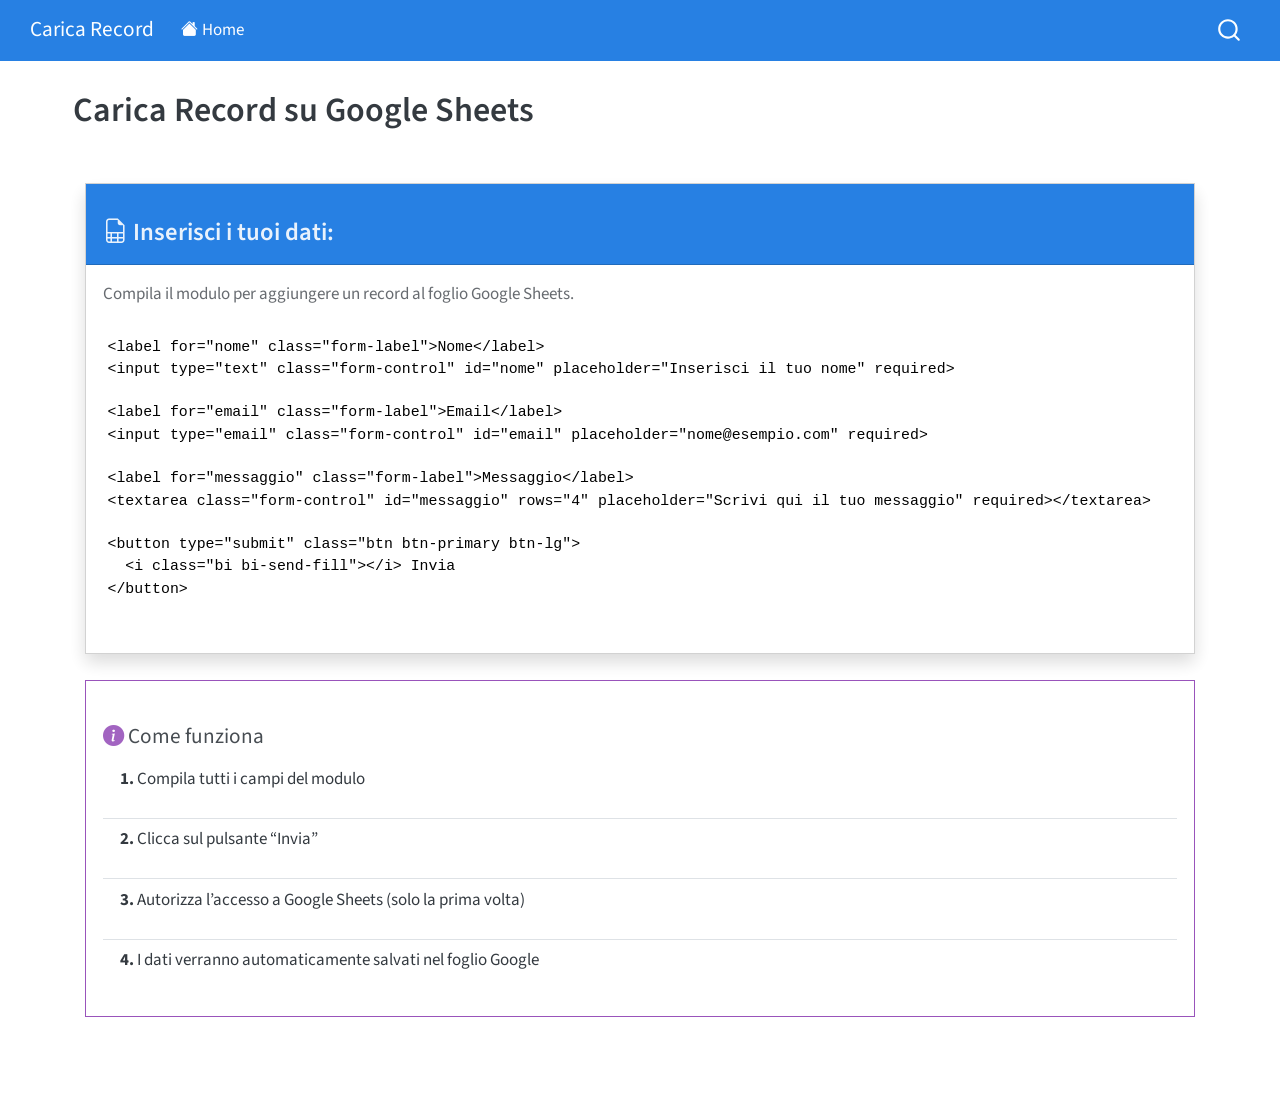
==== docs/index.html @ 18c0ef58 "Switch to Google Apps Script backend" ====
<!DOCTYPE html>
<html xmlns="http://www.w3.org/1999/xhtml" lang="en" xml:lang="en"><head>

<meta charset="utf-8">
<meta name="generator" content="quarto-1.6.36">

<meta name="viewport" content="width=device-width, initial-scale=1.0, user-scalable=yes">


<title>Carica Record su Google Sheets – Carica Record</title>
<style>
code{white-space: pre-wrap;}
span.smallcaps{font-variant: small-caps;}
div.columns{display: flex; gap: min(4vw, 1.5em);}
div.column{flex: auto; overflow-x: auto;}
div.hanging-indent{margin-left: 1.5em; text-indent: -1.5em;}
ul.task-list{list-style: none;}
ul.task-list li input[type="checkbox"] {
  width: 0.8em;
  margin: 0 0.8em 0.2em -1em; /* quarto-specific, see https://github.com/quarto-dev/quarto-cli/issues/4556 */ 
  vertical-align: middle;
}
</style>


<script src="site_libs/quarto-nav/quarto-nav.js"></script>
<script src="site_libs/quarto-nav/headroom.min.js"></script>
<script src="site_libs/clipboard/clipboard.min.js"></script>
<script src="site_libs/quarto-search/autocomplete.umd.js"></script>
<script src="site_libs/quarto-search/fuse.min.js"></script>
<script src="site_libs/quarto-search/quarto-search.js"></script>
<meta name="quarto:offset" content="./">
<script src="site_libs/quarto-html/quarto.js"></script>
<script src="site_libs/quarto-html/popper.min.js"></script>
<script src="site_libs/quarto-html/tippy.umd.min.js"></script>
<script src="site_libs/quarto-html/anchor.min.js"></script>
<link href="site_libs/quarto-html/tippy.css" rel="stylesheet">
<link href="site_libs/quarto-html/quarto-syntax-highlighting-01c78b5cd655e4cd89133cf59d535862.css" rel="stylesheet" id="quarto-text-highlighting-styles">
<script src="site_libs/bootstrap/bootstrap.min.js"></script>
<link href="site_libs/bootstrap/bootstrap-icons.css" rel="stylesheet">
<link href="site_libs/bootstrap/bootstrap-1581ade94d0fa6476b1e3bc1e29c5161.min.css" rel="stylesheet" append-hash="true" id="quarto-bootstrap" data-mode="light">
<script id="quarto-search-options" type="application/json">{
  "location": "navbar",
  "copy-button": false,
  "collapse-after": 3,
  "panel-placement": "end",
  "type": "overlay",
  "limit": 50,
  "keyboard-shortcut": [
    "f",
    "/",
    "s"
  ],
  "show-item-context": false,
  "language": {
    "search-no-results-text": "No results",
    "search-matching-documents-text": "matching documents",
    "search-copy-link-title": "Copy link to search",
    "search-hide-matches-text": "Hide additional matches",
    "search-more-match-text": "more match in this document",
    "search-more-matches-text": "more matches in this document",
    "search-clear-button-title": "Clear",
    "search-text-placeholder": "",
    "search-detached-cancel-button-title": "Cancel",
    "search-submit-button-title": "Submit",
    "search-label": "Search"
  }
}</script>
<script src="https://apis.google.com/js/api.js"></script>
<script src="https://accounts.google.com/gsi/client"></script>


</head>

<body class="nav-fixed">

<div id="quarto-search-results"></div>
  <header id="quarto-header" class="headroom fixed-top">
    <nav class="navbar navbar-expand-lg " data-bs-theme="dark">
      <div class="navbar-container container-fluid">
      <div class="navbar-brand-container mx-auto">
    <a class="navbar-brand" href="./index.html">
    <span class="navbar-title">Carica Record</span>
    </a>
  </div>
            <div id="quarto-search" class="" title="Search"></div>
          <button class="navbar-toggler" type="button" data-bs-toggle="collapse" data-bs-target="#navbarCollapse" aria-controls="navbarCollapse" role="menu" aria-expanded="false" aria-label="Toggle navigation" onclick="if (window.quartoToggleHeadroom) { window.quartoToggleHeadroom(); }">
  <span class="navbar-toggler-icon"></span>
</button>
          <div class="collapse navbar-collapse" id="navbarCollapse">
            <ul class="navbar-nav navbar-nav-scroll me-auto">
  <li class="nav-item">
    <a class="nav-link active" href="./index.html" aria-current="page"> <i class="bi bi-house-fill" role="img">
</i> 
<span class="menu-text">Home</span></a>
  </li>  
</ul>
          </div> <!-- /navcollapse -->
            <div class="quarto-navbar-tools">
</div>
      </div> <!-- /container-fluid -->
    </nav>
</header>
<!-- content -->
<div id="quarto-content" class="quarto-container page-columns page-rows-contents page-layout-full page-navbar">
<!-- sidebar -->
<!-- margin-sidebar -->
    
<!-- main -->
<main class="content column-page" id="quarto-document-content">

<header id="title-block-header" class="quarto-title-block default">
<div class="quarto-title">
<h1 class="title">Carica Record su Google Sheets</h1>
</div>



<div class="quarto-title-meta column-page">

    
  
    
  </div>
  


</header>


<div class="container">
<div class="row justify-content-center mt-5">
<div class="col-lg-8">
<div class="card shadow">
<div class="card-header bg-primary text-white">
<h3 class="anchored">
<i class="bi bi-file-earmark-spreadsheet"></i> Inserisci i tuoi dati:
</h3>
</div>
<div class="card-body">
<p class="card-text text-muted mb-4">
Compila il modulo per aggiungere un record al foglio Google Sheets.
</p>
<form id="recordForm">
<div class="mb-3">
<pre><code>&lt;label for="nome" class="form-label"&gt;Nome&lt;/label&gt;
&lt;input type="text" class="form-control" id="nome" placeholder="Inserisci il tuo nome" required&gt;</code></pre>
</div>
<div class="mb-3">
<pre><code>&lt;label for="email" class="form-label"&gt;Email&lt;/label&gt;
&lt;input type="email" class="form-control" id="email" placeholder="nome@esempio.com" required&gt;</code></pre>
</div>
<div class="mb-3">
<pre><code>&lt;label for="messaggio" class="form-label"&gt;Messaggio&lt;/label&gt;
&lt;textarea class="form-control" id="messaggio" rows="4" placeholder="Scrivi qui il tuo messaggio" required&gt;&lt;/textarea&gt;</code></pre>
</div>
<div class="d-grid">
<pre><code>&lt;button type="submit" class="btn btn-primary btn-lg"&gt;
  &lt;i class="bi bi-send-fill"&gt;&lt;/i&gt; Invia
&lt;/button&gt;</code></pre>
</div>
</form>
<div id="message" class="mt-3">

</div>
</div>
</div>
</div>
</div>
<div class="row justify-content-center mt-4">
<div class="col-lg-8">
<div class="card border-info">
<div class="card-body">
<h4 class="anchored">
<i class="bi bi-info-circle-fill text-info"></i> Come funziona
</h4>
<div class="list-group list-group-flush">
<div class="list-group-item">
<p><strong>1.</strong> Compila tutti i campi del modulo</p>
</div>
<div class="list-group-item">
<p><strong>2.</strong> Clicca sul pulsante “Invia”</p>
</div>
<div class="list-group-item">
<p><strong>3.</strong> Autorizza l’accesso a Google Sheets (solo la prima volta)</p>
</div>
<div class="list-group-item">
<p><strong>4.</strong> I dati verranno automaticamente salvati nel foglio Google</p>
</div>
</div>
</div>
</div>
</div>
</div>
</div>



</main> <!-- /main -->
<script id="quarto-html-after-body" type="application/javascript">
window.document.addEventListener("DOMContentLoaded", function (event) {
  const toggleBodyColorMode = (bsSheetEl) => {
    const mode = bsSheetEl.getAttribute("data-mode");
    const bodyEl = window.document.querySelector("body");
    if (mode === "dark") {
      bodyEl.classList.add("quarto-dark");
      bodyEl.classList.remove("quarto-light");
    } else {
      bodyEl.classList.add("quarto-light");
      bodyEl.classList.remove("quarto-dark");
    }
  }
  const toggleBodyColorPrimary = () => {
    const bsSheetEl = window.document.querySelector("link#quarto-bootstrap");
    if (bsSheetEl) {
      toggleBodyColorMode(bsSheetEl);
    }
  }
  toggleBodyColorPrimary();  
  const icon = "";
  const anchorJS = new window.AnchorJS();
  anchorJS.options = {
    placement: 'right',
    icon: icon
  };
  anchorJS.add('.anchored');
  const isCodeAnnotation = (el) => {
    for (const clz of el.classList) {
      if (clz.startsWith('code-annotation-')) {                     
        return true;
      }
    }
    return false;
  }
  const onCopySuccess = function(e) {
    // button target
    const button = e.trigger;
    // don't keep focus
    button.blur();
    // flash "checked"
    button.classList.add('code-copy-button-checked');
    var currentTitle = button.getAttribute("title");
    button.setAttribute("title", "Copied!");
    let tooltip;
    if (window.bootstrap) {
      button.setAttribute("data-bs-toggle", "tooltip");
      button.setAttribute("data-bs-placement", "left");
      button.setAttribute("data-bs-title", "Copied!");
      tooltip = new bootstrap.Tooltip(button, 
        { trigger: "manual", 
          customClass: "code-copy-button-tooltip",
          offset: [0, -8]});
      tooltip.show();    
    }
    setTimeout(function() {
      if (tooltip) {
        tooltip.hide();
        button.removeAttribute("data-bs-title");
        button.removeAttribute("data-bs-toggle");
        button.removeAttribute("data-bs-placement");
      }
      button.setAttribute("title", currentTitle);
      button.classList.remove('code-copy-button-checked');
    }, 1000);
    // clear code selection
    e.clearSelection();
  }
  const getTextToCopy = function(trigger) {
      const codeEl = trigger.previousElementSibling.cloneNode(true);
      for (const childEl of codeEl.children) {
        if (isCodeAnnotation(childEl)) {
          childEl.remove();
        }
      }
      return codeEl.innerText;
  }
  const clipboard = new window.ClipboardJS('.code-copy-button:not([data-in-quarto-modal])', {
    text: getTextToCopy
  });
  clipboard.on('success', onCopySuccess);
  if (window.document.getElementById('quarto-embedded-source-code-modal')) {
    const clipboardModal = new window.ClipboardJS('.code-copy-button[data-in-quarto-modal]', {
      text: getTextToCopy,
      container: window.document.getElementById('quarto-embedded-source-code-modal')
    });
    clipboardModal.on('success', onCopySuccess);
  }
    var localhostRegex = new RegExp(/^(?:http|https):\/\/localhost\:?[0-9]*\//);
    var mailtoRegex = new RegExp(/^mailto:/);
      var filterRegex = new RegExp('/' + window.location.host + '/');
    var isInternal = (href) => {
        return filterRegex.test(href) || localhostRegex.test(href) || mailtoRegex.test(href);
    }
    // Inspect non-navigation links and adorn them if external
 	var links = window.document.querySelectorAll('a[href]:not(.nav-link):not(.navbar-brand):not(.toc-action):not(.sidebar-link):not(.sidebar-item-toggle):not(.pagination-link):not(.no-external):not([aria-hidden]):not(.dropdown-item):not(.quarto-navigation-tool):not(.about-link)');
    for (var i=0; i<links.length; i++) {
      const link = links[i];
      if (!isInternal(link.href)) {
        // undo the damage that might have been done by quarto-nav.js in the case of
        // links that we want to consider external
        if (link.dataset.originalHref !== undefined) {
          link.href = link.dataset.originalHref;
        }
      }
    }
  function tippyHover(el, contentFn, onTriggerFn, onUntriggerFn) {
    const config = {
      allowHTML: true,
      maxWidth: 500,
      delay: 100,
      arrow: false,
      appendTo: function(el) {
          return el.parentElement;
      },
      interactive: true,
      interactiveBorder: 10,
      theme: 'quarto',
      placement: 'bottom-start',
    };
    if (contentFn) {
      config.content = contentFn;
    }
    if (onTriggerFn) {
      config.onTrigger = onTriggerFn;
    }
    if (onUntriggerFn) {
      config.onUntrigger = onUntriggerFn;
    }
    window.tippy(el, config); 
  }
  const noterefs = window.document.querySelectorAll('a[role="doc-noteref"]');
  for (var i=0; i<noterefs.length; i++) {
    const ref = noterefs[i];
    tippyHover(ref, function() {
      // use id or data attribute instead here
      let href = ref.getAttribute('data-footnote-href') || ref.getAttribute('href');
      try { href = new URL(href).hash; } catch {}
      const id = href.replace(/^#\/?/, "");
      const note = window.document.getElementById(id);
      if (note) {
        return note.innerHTML;
      } else {
        return "";
      }
    });
  }
  const xrefs = window.document.querySelectorAll('a.quarto-xref');
  const processXRef = (id, note) => {
    // Strip column container classes
    const stripColumnClz = (el) => {
      el.classList.remove("page-full", "page-columns");
      if (el.children) {
        for (const child of el.children) {
          stripColumnClz(child);
        }
      }
    }
    stripColumnClz(note)
    if (id === null || id.startsWith('sec-')) {
      // Special case sections, only their first couple elements
      const container = document.createElement("div");
      if (note.children && note.children.length > 2) {
        container.appendChild(note.children[0].cloneNode(true));
        for (let i = 1; i < note.children.length; i++) {
          const child = note.children[i];
          if (child.tagName === "P" && child.innerText === "") {
            continue;
          } else {
            container.appendChild(child.cloneNode(true));
            break;
          }
        }
        if (window.Quarto?.typesetMath) {
          window.Quarto.typesetMath(container);
        }
        return container.innerHTML
      } else {
        if (window.Quarto?.typesetMath) {
          window.Quarto.typesetMath(note);
        }
        return note.innerHTML;
      }
    } else {
      // Remove any anchor links if they are present
      const anchorLink = note.querySelector('a.anchorjs-link');
      if (anchorLink) {
        anchorLink.remove();
      }
      if (window.Quarto?.typesetMath) {
        window.Quarto.typesetMath(note);
      }
      if (note.classList.contains("callout")) {
        return note.outerHTML;
      } else {
        return note.innerHTML;
      }
    }
  }
  for (var i=0; i<xrefs.length; i++) {
    const xref = xrefs[i];
    tippyHover(xref, undefined, function(instance) {
      instance.disable();
      let url = xref.getAttribute('href');
      let hash = undefined; 
      if (url.startsWith('#')) {
        hash = url;
      } else {
        try { hash = new URL(url).hash; } catch {}
      }
      if (hash) {
        const id = hash.replace(/^#\/?/, "");
        const note = window.document.getElementById(id);
        if (note !== null) {
          try {
            const html = processXRef(id, note.cloneNode(true));
            instance.setContent(html);
          } finally {
            instance.enable();
            instance.show();
          }
        } else {
          // See if we can fetch this
          fetch(url.split('#')[0])
          .then(res => res.text())
          .then(html => {
            const parser = new DOMParser();
            const htmlDoc = parser.parseFromString(html, "text/html");
            const note = htmlDoc.getElementById(id);
            if (note !== null) {
              const html = processXRef(id, note);
              instance.setContent(html);
            } 
          }).finally(() => {
            instance.enable();
            instance.show();
          });
        }
      } else {
        // See if we can fetch a full url (with no hash to target)
        // This is a special case and we should probably do some content thinning / targeting
        fetch(url)
        .then(res => res.text())
        .then(html => {
          const parser = new DOMParser();
          const htmlDoc = parser.parseFromString(html, "text/html");
          const note = htmlDoc.querySelector('main.content');
          if (note !== null) {
            // This should only happen for chapter cross references
            // (since there is no id in the URL)
            // remove the first header
            if (note.children.length > 0 && note.children[0].tagName === "HEADER") {
              note.children[0].remove();
            }
            const html = processXRef(null, note);
            instance.setContent(html);
          } 
        }).finally(() => {
          instance.enable();
          instance.show();
        });
      }
    }, function(instance) {
    });
  }
      let selectedAnnoteEl;
      const selectorForAnnotation = ( cell, annotation) => {
        let cellAttr = 'data-code-cell="' + cell + '"';
        let lineAttr = 'data-code-annotation="' +  annotation + '"';
        const selector = 'span[' + cellAttr + '][' + lineAttr + ']';
        return selector;
      }
      const selectCodeLines = (annoteEl) => {
        const doc = window.document;
        const targetCell = annoteEl.getAttribute("data-target-cell");
        const targetAnnotation = annoteEl.getAttribute("data-target-annotation");
        const annoteSpan = window.document.querySelector(selectorForAnnotation(targetCell, targetAnnotation));
        const lines = annoteSpan.getAttribute("data-code-lines").split(",");
        const lineIds = lines.map((line) => {
          return targetCell + "-" + line;
        })
        let top = null;
        let height = null;
        let parent = null;
        if (lineIds.length > 0) {
            //compute the position of the single el (top and bottom and make a div)
            const el = window.document.getElementById(lineIds[0]);
            top = el.offsetTop;
            height = el.offsetHeight;
            parent = el.parentElement.parentElement;
          if (lineIds.length > 1) {
            const lastEl = window.document.getElementById(lineIds[lineIds.length - 1]);
            const bottom = lastEl.offsetTop + lastEl.offsetHeight;
            height = bottom - top;
          }
          if (top !== null && height !== null && parent !== null) {
            // cook up a div (if necessary) and position it 
            let div = window.document.getElementById("code-annotation-line-highlight");
            if (div === null) {
              div = window.document.createElement("div");
              div.setAttribute("id", "code-annotation-line-highlight");
              div.style.position = 'absolute';
              parent.appendChild(div);
            }
            div.style.top = top - 2 + "px";
            div.style.height = height + 4 + "px";
            div.style.left = 0;
            let gutterDiv = window.document.getElementById("code-annotation-line-highlight-gutter");
            if (gutterDiv === null) {
              gutterDiv = window.document.createElement("div");
              gutterDiv.setAttribute("id", "code-annotation-line-highlight-gutter");
              gutterDiv.style.position = 'absolute';
              const codeCell = window.document.getElementById(targetCell);
              const gutter = codeCell.querySelector('.code-annotation-gutter');
              gutter.appendChild(gutterDiv);
            }
            gutterDiv.style.top = top - 2 + "px";
            gutterDiv.style.height = height + 4 + "px";
          }
          selectedAnnoteEl = annoteEl;
        }
      };
      const unselectCodeLines = () => {
        const elementsIds = ["code-annotation-line-highlight", "code-annotation-line-highlight-gutter"];
        elementsIds.forEach((elId) => {
          const div = window.document.getElementById(elId);
          if (div) {
            div.remove();
          }
        });
        selectedAnnoteEl = undefined;
      };
        // Handle positioning of the toggle
    window.addEventListener(
      "resize",
      throttle(() => {
        elRect = undefined;
        if (selectedAnnoteEl) {
          selectCodeLines(selectedAnnoteEl);
        }
      }, 10)
    );
    function throttle(fn, ms) {
    let throttle = false;
    let timer;
      return (...args) => {
        if(!throttle) { // first call gets through
            fn.apply(this, args);
            throttle = true;
        } else { // all the others get throttled
            if(timer) clearTimeout(timer); // cancel #2
            timer = setTimeout(() => {
              fn.apply(this, args);
              timer = throttle = false;
            }, ms);
        }
      };
    }
      // Attach click handler to the DT
      const annoteDls = window.document.querySelectorAll('dt[data-target-cell]');
      for (const annoteDlNode of annoteDls) {
        annoteDlNode.addEventListener('click', (event) => {
          const clickedEl = event.target;
          if (clickedEl !== selectedAnnoteEl) {
            unselectCodeLines();
            const activeEl = window.document.querySelector('dt[data-target-cell].code-annotation-active');
            if (activeEl) {
              activeEl.classList.remove('code-annotation-active');
            }
            selectCodeLines(clickedEl);
            clickedEl.classList.add('code-annotation-active');
          } else {
            // Unselect the line
            unselectCodeLines();
            clickedEl.classList.remove('code-annotation-active');
          }
        });
      }
  const findCites = (el) => {
    const parentEl = el.parentElement;
    if (parentEl) {
      const cites = parentEl.dataset.cites;
      if (cites) {
        return {
          el,
          cites: cites.split(' ')
        };
      } else {
        return findCites(el.parentElement)
      }
    } else {
      return undefined;
    }
  };
  var bibliorefs = window.document.querySelectorAll('a[role="doc-biblioref"]');
  for (var i=0; i<bibliorefs.length; i++) {
    const ref = bibliorefs[i];
    const citeInfo = findCites(ref);
    if (citeInfo) {
      tippyHover(citeInfo.el, function() {
        var popup = window.document.createElement('div');
        citeInfo.cites.forEach(function(cite) {
          var citeDiv = window.document.createElement('div');
          citeDiv.classList.add('hanging-indent');
          citeDiv.classList.add('csl-entry');
          var biblioDiv = window.document.getElementById('ref-' + cite);
          if (biblioDiv) {
            citeDiv.innerHTML = biblioDiv.innerHTML;
          }
          popup.appendChild(citeDiv);
        });
        return popup.innerHTML;
      });
    }
  }
});
</script>
</div> <!-- /content -->
<script src="record-form.js"></script>




</body></html>
---- docs/site_libs/quarto-html/tippy.css ----
.tippy-box[data-animation=fade][data-state=hidden]{opacity:0}[data-tippy-root]{max-width:calc(100vw - 10px)}.tippy-box{position:relative;background-color:#333;color:#fff;border-radius:4px;font-size:14px;line-height:1.4;white-space:normal;outline:0;transition-property:transform,visibility,opacity}.tippy-box[data-placement^=top]>.tippy-arrow{bottom:0}.tippy-box[data-placement^=top]>.tippy-arrow:before{bottom:-7px;left:0;border-width:8px 8px 0;border-top-color:initial;transform-origin:center top}.tippy-box[data-placement^=bottom]>.tippy-arrow{top:0}.tippy-box[data-placement^=bottom]>.tippy-arrow:before{top:-7px;left:0;border-width:0 8px 8px;border-bottom-color:initial;transform-origin:center bottom}.tippy-box[data-placement^=left]>.tippy-arrow{right:0}.tippy-box[data-placement^=left]>.tippy-arrow:before{border-width:8px 0 8px 8px;border-left-color:initial;right:-7px;transform-origin:center left}.tippy-box[data-placement^=right]>.tippy-arrow{left:0}.tippy-box[data-placement^=right]>.tippy-arrow:before{left:-7px;border-width:8px 8px 8px 0;border-right-color:initial;transform-origin:center right}.tippy-box[data-inertia][data-state=visible]{transition-timing-function:cubic-bezier(.54,1.5,.38,1.11)}.tippy-arrow{width:16px;height:16px;color:#333}.tippy-arrow:before{content:"";position:absolute;border-color:transparent;border-style:solid}.tippy-content{position:relative;padding:5px 9px;z-index:1}
---- docs/site_libs/quarto-html/quarto-syntax-highlighting-01c78b5cd655e4cd89133cf59d535862.css ----
/* quarto syntax highlight colors */
:root {
  --quarto-hl-ot-color: #003B4F;
  --quarto-hl-at-color: #657422;
  --quarto-hl-ss-color: #20794D;
  --quarto-hl-an-color: #5E5E5E;
  --quarto-hl-fu-color: #4758AB;
  --quarto-hl-st-color: #20794D;
  --quarto-hl-cf-color: #003B4F;
  --quarto-hl-op-color: #5E5E5E;
  --quarto-hl-er-color: #AD0000;
  --quarto-hl-bn-color: #AD0000;
  --quarto-hl-al-color: #AD0000;
  --quarto-hl-va-color: #111111;
  --quarto-hl-bu-color: inherit;
  --quarto-hl-ex-color: inherit;
  --quarto-hl-pp-color: #AD0000;
  --quarto-hl-in-color: #5E5E5E;
  --quarto-hl-vs-color: #20794D;
  --quarto-hl-wa-color: #5E5E5E;
  --quarto-hl-do-color: #5E5E5E;
  --quarto-hl-im-color: #00769E;
  --quarto-hl-ch-color: #20794D;
  --quarto-hl-dt-color: #AD0000;
  --quarto-hl-fl-color: #AD0000;
  --quarto-hl-co-color: #5E5E5E;
  --quarto-hl-cv-color: #5E5E5E;
  --quarto-hl-cn-color: #8f5902;
  --quarto-hl-sc-color: #5E5E5E;
  --quarto-hl-dv-color: #AD0000;
  --quarto-hl-kw-color: #003B4F;
}

/* other quarto variables */
:root {
  --quarto-font-monospace: SFMono-Regular, Menlo, Monaco, Consolas, "Liberation Mono", "Courier New", monospace;
}

pre > code.sourceCode > span {
  color: #003B4F;
}

code span {
  color: #003B4F;
}

code.sourceCode > span {
  color: #003B4F;
}

div.sourceCode,
div.sourceCode pre.sourceCode {
  color: #003B4F;
}

code span.ot {
  color: #003B4F;
  font-style: inherit;
}

code span.at {
  color: #657422;
  font-style: inherit;
}

code span.ss {
  color: #20794D;
  font-style: inherit;
}

code span.an {
  color: #5E5E5E;
  font-style: inherit;
}

code span.fu {
  color: #4758AB;
  font-style: inherit;
}

code span.st {
  color: #20794D;
  font-style: inherit;
}

code span.cf {
  color: #003B4F;
  font-weight: bold;
  font-style: inherit;
}

code span.op {
  color: #5E5E5E;
  font-style: inherit;
}

code span.er {
  color: #AD0000;
  font-style: inherit;
}

code span.bn {
  color: #AD0000;
  font-style: inherit;
}

code span.al {
  color: #AD0000;
  font-style: inherit;
}

code span.va {
  color: #111111;
  font-style: inherit;
}

code span.bu {
  font-style: inherit;
}

code span.ex {
  font-style: inherit;
}

code span.pp {
  color: #AD0000;
  font-style: inherit;
}

code span.in {
  color: #5E5E5E;
  font-style: inherit;
}

code span.vs {
  color: #20794D;
  font-style: inherit;
}

code span.wa {
  color: #5E5E5E;
  font-style: italic;
}

code span.do {
  color: #5E5E5E;
  font-style: italic;
}

code span.im {
  color: #00769E;
  font-style: inherit;
}

code span.ch {
  color: #20794D;
  font-style: inherit;
}

code span.dt {
  color: #AD0000;
  font-style: inherit;
}

code span.fl {
  color: #AD0000;
  font-style: inherit;
}

code span.co {
  color: #5E5E5E;
  font-style: inherit;
}

code span.cv {
  color: #5E5E5E;
  font-style: italic;
}

code span.cn {
  color: #8f5902;
  font-style: inherit;
}

code span.sc {
  color: #5E5E5E;
  font-style: inherit;
}

code span.dv {
  color: #AD0000;
  font-style: inherit;
}

code span.kw {
  color: #003B4F;
  font-weight: bold;
  font-style: inherit;
}

.prevent-inlining {
  content: "</";
}

/*# sourceMappingURL=b864b4b3bfc832830bc29b9fb759e26b.css.map */
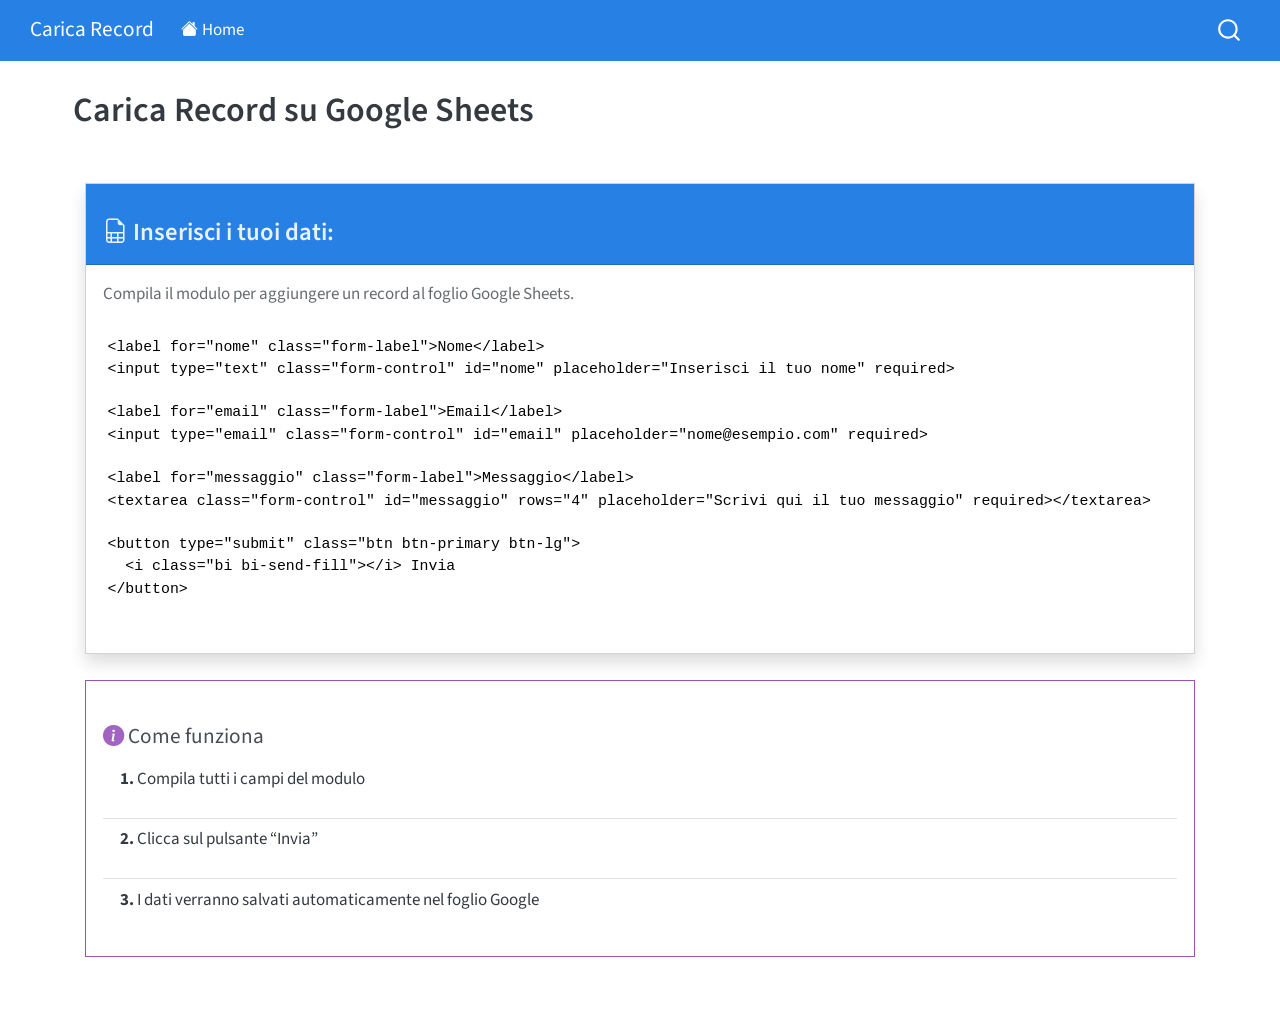
==== commit 98cc5f3a: "Switch to Apps Script backend - fix CSP issues" ====
--- a/docs/index.html
+++ b/docs/index.html
@@ -66,8 +66,6 @@
     "search-label": "Search"
   }
 }</script>
-<script src="https://apis.google.com/js/api.js"></script>
-<script src="https://accounts.google.com/gsi/client"></script>
 
 
 </head>
@@ -182,10 +180,7 @@
 <p><strong>2.</strong> Clicca sul pulsante “Invia”</p>
 </div>
 <div class="list-group-item">
-<p><strong>3.</strong> Autorizza l’accesso a Google Sheets (solo la prima volta)</p>
-</div>
-<div class="list-group-item">
-<p><strong>4.</strong> I dati verranno automaticamente salvati nel foglio Google</p>
+<p><strong>3.</strong> I dati verranno salvati automaticamente nel foglio Google</p>
 </div>
 </div>
 </div>
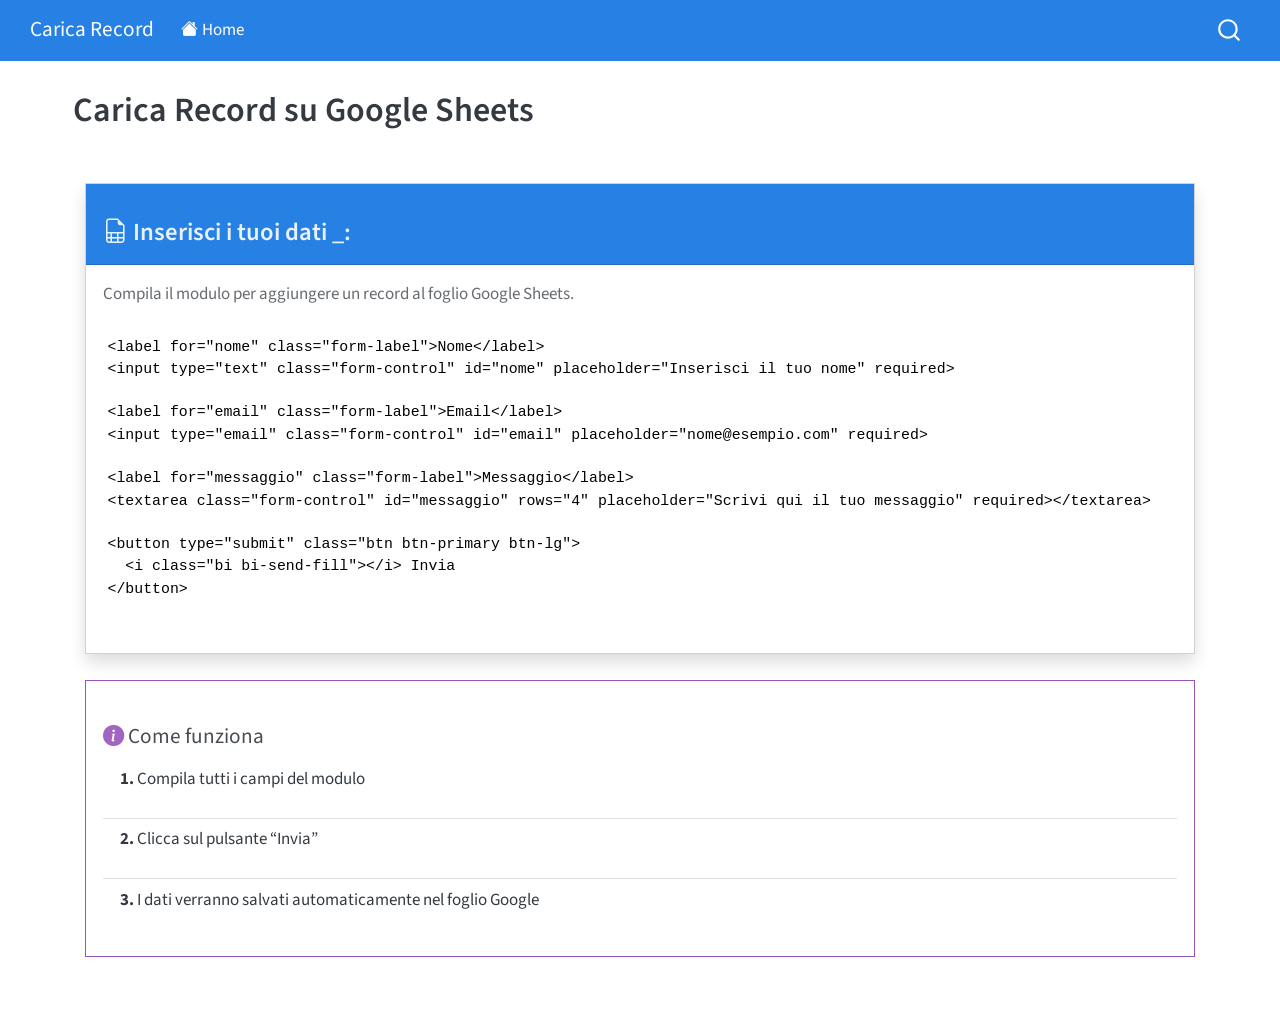
==== commit dacf1588: "Switch to Apps Script backend - fix CSP issues" ====
--- a/docs/index.html
+++ b/docs/index.html
@@ -132,7 +132,7 @@
 <div class="card shadow">
 <div class="card-header bg-primary text-white">
 <h3 class="anchored">
-<i class="bi bi-file-earmark-spreadsheet"></i> Inserisci i tuoi dati:
+<i class="bi bi-file-earmark-spreadsheet"></i> Inserisci i tuoi dati _:
 </h3>
 </div>
 <div class="card-body">
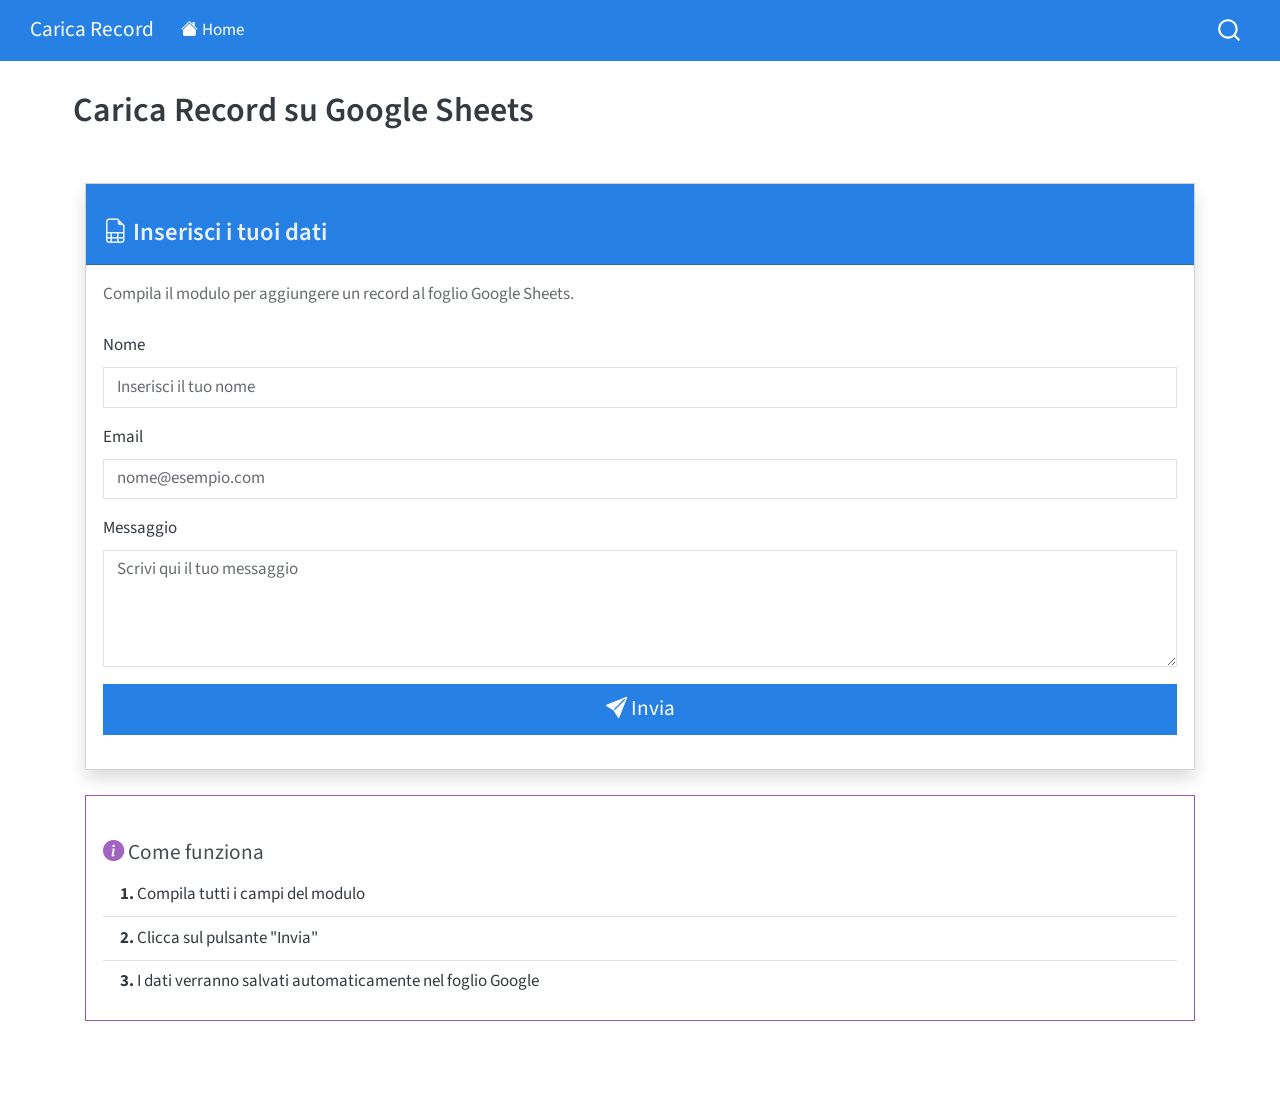
==== commit 706242bb: "Fix HTML rendering with proper raw block" ====
--- a/docs/index.html
+++ b/docs/index.html
@@ -129,62 +129,69 @@
 <div class="container">
 <div class="row justify-content-center mt-5">
 <div class="col-lg-8">
+
 <div class="card shadow">
 <div class="card-header bg-primary text-white">
-<h3 class="anchored">
-<i class="bi bi-file-earmark-spreadsheet"></i> Inserisci i tuoi dati _:
-</h3>
-</div>
+<h3 class="anchored"><i class="bi bi-file-earmark-spreadsheet"></i> Inserisci i tuoi dati</h3>
+</div>
+
 <div class="card-body">
 <p class="card-text text-muted mb-4">
 Compila il modulo per aggiungere un record al foglio Google Sheets.
 </p>
+
 <form id="recordForm">
-<div class="mb-3">
-<pre><code>&lt;label for="nome" class="form-label"&gt;Nome&lt;/label&gt;
-&lt;input type="text" class="form-control" id="nome" placeholder="Inserisci il tuo nome" required&gt;</code></pre>
-</div>
-<div class="mb-3">
-<pre><code>&lt;label for="email" class="form-label"&gt;Email&lt;/label&gt;
-&lt;input type="email" class="form-control" id="email" placeholder="nome@esempio.com" required&gt;</code></pre>
-</div>
-<div class="mb-3">
-<pre><code>&lt;label for="messaggio" class="form-label"&gt;Messaggio&lt;/label&gt;
-&lt;textarea class="form-control" id="messaggio" rows="4" placeholder="Scrivi qui il tuo messaggio" required&gt;&lt;/textarea&gt;</code></pre>
-</div>
-<div class="d-grid">
-<pre><code>&lt;button type="submit" class="btn btn-primary btn-lg"&gt;
-  &lt;i class="bi bi-send-fill"&gt;&lt;/i&gt; Invia
-&lt;/button&gt;</code></pre>
-</div>
+  <div class="mb-3">
+    <label for="nome" class="form-label">Nome</label>
+    <input type="text" class="form-control" id="nome" placeholder="Inserisci il tuo nome" required="">
+  </div>
+  
+  <div class="mb-3">
+    <label for="email" class="form-label">Email</label>
+    <input type="email" class="form-control" id="email" placeholder="nome@esempio.com" required="">
+  </div>
+  
+  <div class="mb-3">
+    <label for="messaggio" class="form-label">Messaggio</label>
+    <textarea class="form-control" id="messaggio" rows="4" placeholder="Scrivi qui il tuo messaggio" required=""></textarea>
+  </div>
+  
+  <div class="d-grid">
+    <button type="submit" class="btn btn-primary btn-lg">
+      <i class="bi bi-send-fill"></i> Invia
+    </button>
+  </div>
 </form>
-<div id="message" class="mt-3">
-
-</div>
-</div>
-</div>
-</div>
-</div>
+
+<div id="message" class="mt-3"></div>
+</div>
+</div>
+
+</div>
+</div>
+
 <div class="row justify-content-center mt-4">
 <div class="col-lg-8">
+
 <div class="card border-info">
 <div class="card-body">
-<h4 class="anchored">
-<i class="bi bi-info-circle-fill text-info"></i> Come funziona
-</h4>
+<h4 class="anchored"><i class="bi bi-info-circle-fill text-info"></i> Come funziona</h4>
+
 <div class="list-group list-group-flush">
 <div class="list-group-item">
-<p><strong>1.</strong> Compila tutti i campi del modulo</p>
+  <strong>1.</strong> Compila tutti i campi del modulo
 </div>
 <div class="list-group-item">
-<p><strong>2.</strong> Clicca sul pulsante “Invia”</p>
+  <strong>2.</strong> Clicca sul pulsante "Invia"
 </div>
 <div class="list-group-item">
-<p><strong>3.</strong> I dati verranno salvati automaticamente nel foglio Google</p>
-</div>
-</div>
-</div>
-</div>
+  <strong>3.</strong> I dati verranno salvati automaticamente nel foglio Google
+</div>
+</div>
+
+</div>
+</div>
+
 </div>
 </div>
 </div>
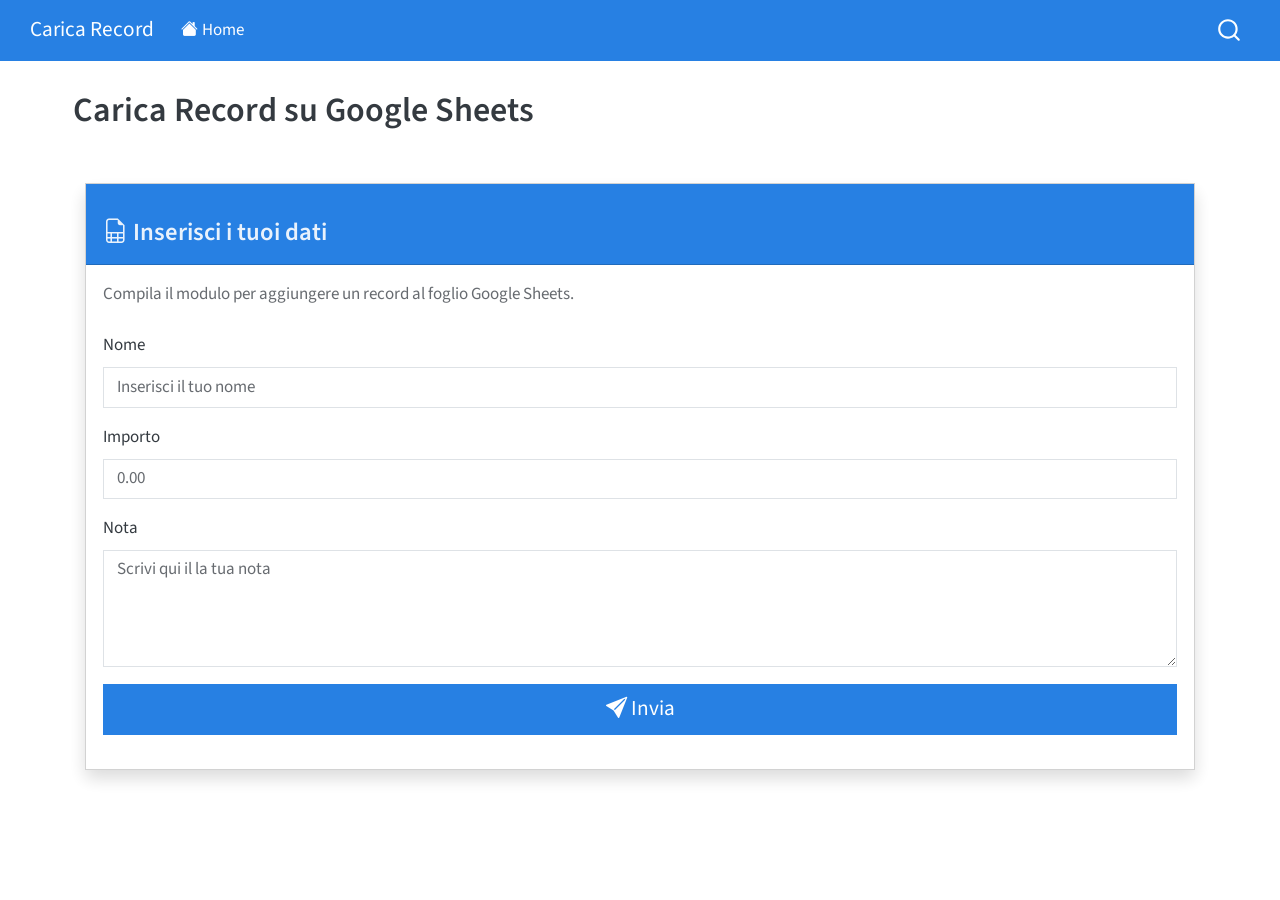
==== commit 9891478a: "change" ====
--- a/docs/index.html
+++ b/docs/index.html
@@ -147,13 +147,13 @@
   </div>
   
   <div class="mb-3">
-    <label for="email" class="form-label">Email</label>
-    <input type="email" class="form-control" id="email" placeholder="nome@esempio.com" required="">
+    <label for="importo" class="form-label">Importo</label>
+    <input type="number" class="form-control" id="importo" placeholder="0.00" step="0.01" min="0" required="">
   </div>
   
   <div class="mb-3">
-    <label for="messaggio" class="form-label">Messaggio</label>
-    <textarea class="form-control" id="messaggio" rows="4" placeholder="Scrivi qui il tuo messaggio" required=""></textarea>
+    <label for="messaggio" class="form-label">Nota</label>
+    <textarea class="form-control" id="nota" rows="4" placeholder="Scrivi qui il la tua nota" required=""></textarea>
   </div>
   
   <div class="d-grid">
@@ -169,36 +169,13 @@
 
 </div>
 </div>
-
-<div class="row justify-content-center mt-4">
-<div class="col-lg-8">
-
-<div class="card border-info">
-<div class="card-body">
-<h4 class="anchored"><i class="bi bi-info-circle-fill text-info"></i> Come funziona</h4>
-
-<div class="list-group list-group-flush">
-<div class="list-group-item">
-  <strong>1.</strong> Compila tutti i campi del modulo
-</div>
-<div class="list-group-item">
-  <strong>2.</strong> Clicca sul pulsante "Invia"
-</div>
-<div class="list-group-item">
-  <strong>3.</strong> I dati verranno salvati automaticamente nel foglio Google
-</div>
-</div>
-
-</div>
-</div>
-
-</div>
-</div>
-</div>
-
-
-
-</main> <!-- /main -->
+</div>
+</main></div>
+
+
+
+
+ <!-- /main -->
 <script id="quarto-html-after-body" type="application/javascript">
 window.document.addEventListener("DOMContentLoaded", function (event) {
   const toggleBodyColorMode = (bsSheetEl) => {
@@ -616,7 +593,7 @@
   }
 });
 </script>
-</div> <!-- /content -->
+ <!-- /content -->
 <script src="record-form.js"></script>
 
 
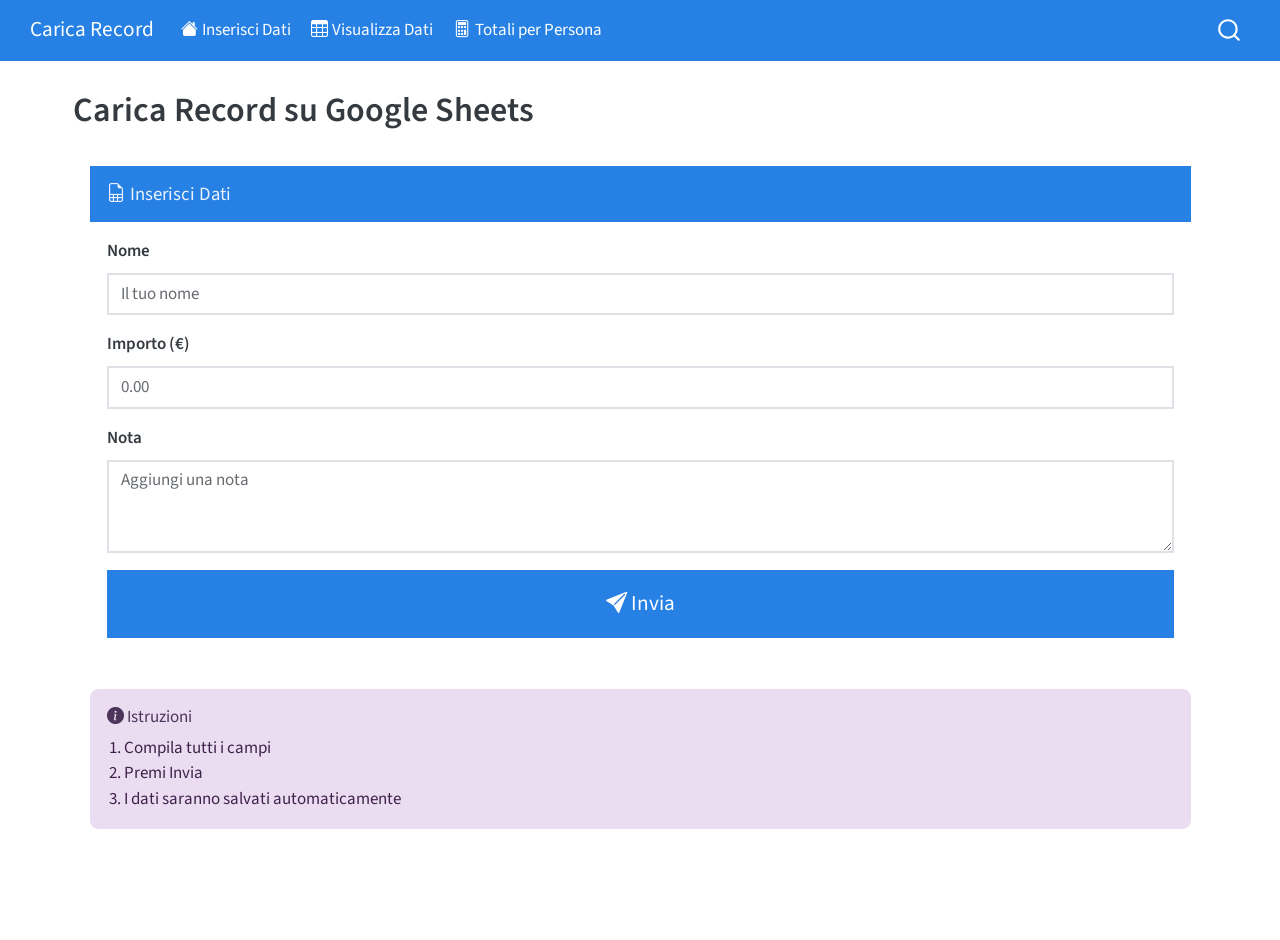
==== commit 15d443e2: "Optimize for mobile with flat design" ====
--- a/docs/index.html
+++ b/docs/index.html
@@ -90,7 +90,17 @@
   <li class="nav-item">
     <a class="nav-link active" href="./index.html" aria-current="page"> <i class="bi bi-house-fill" role="img">
 </i> 
-<span class="menu-text">Home</span></a>
+<span class="menu-text">Inserisci Dati</span></a>
+  </li>  
+  <li class="nav-item">
+    <a class="nav-link" href="./view.html"> <i class="bi bi-table" role="img">
+</i> 
+<span class="menu-text">Visualizza Dati</span></a>
+  </li>  
+  <li class="nav-item">
+    <a class="nav-link" href="./totals.html"> <i class="bi bi-calculator" role="img">
+</i> 
+<span class="menu-text">Totali per Persona</span></a>
   </li>  
 </ul>
           </div> <!-- /navcollapse -->
@@ -126,38 +136,34 @@
 </header>
 
 
-<div class="container">
-<div class="row justify-content-center mt-5">
-<div class="col-lg-8">
-
-<div class="card shadow">
-<div class="card-header bg-primary text-white">
-<h3 class="anchored"><i class="bi bi-file-earmark-spreadsheet"></i> Inserisci i tuoi dati</h3>
-</div>
-
-<div class="card-body">
-<p class="card-text text-muted mb-4">
-Compila il modulo per aggiungere un record al foglio Google Sheets.
-</p>
-
+<div class="container-fluid px-3 py-3">
+<div class="row justify-content-center">
+<div class="col-12 col-md-8 col-lg-6">
+
+<div class="card border-0 rounded-3 mb-3">
+<div class="card-header bg-primary text-white border-0 py-3">
+<h5 class="mb-0 anchored"><i class="bi bi-file-earmark-spreadsheet"></i> Inserisci Dati</h5>
+</div>
+
+<div class="card-body p-3">
 <form id="recordForm">
   <div class="mb-3">
-    <label for="nome" class="form-label">Nome</label>
-    <input type="text" class="form-control" id="nome" placeholder="Inserisci il tuo nome" required="">
+    <label for="nome" class="form-label fw-semibold">Nome</label>
+    <input type="text" class="form-control border-2" id="nome" placeholder="Il tuo nome" required="">
   </div>
   
   <div class="mb-3">
-    <label for="importo" class="form-label">Importo</label>
-    <input type="number" class="form-control" id="importo" placeholder="0.00" step="0.01" min="0" required="">
+    <label for="importo" class="form-label fw-semibold">Importo (€)</label>
+    <input type="number" step="0.01" class="form-control border-2" id="importo" placeholder="0.00" required="">
   </div>
   
   <div class="mb-3">
-    <label for="messaggio" class="form-label">Nota</label>
-    <textarea class="form-control" id="nota" rows="4" placeholder="Scrivi qui il la tua nota" required=""></textarea>
+    <label for="nota" class="form-label fw-semibold">Nota</label>
+    <textarea class="form-control border-2" id="nota" rows="3" placeholder="Aggiungi una nota" required=""></textarea>
   </div>
   
   <div class="d-grid">
-    <button type="submit" class="btn btn-primary btn-lg">
+    <button type="submit" class="btn btn-primary btn-lg py-3">
       <i class="bi bi-send-fill"></i> Invia
     </button>
   </div>
@@ -167,15 +173,22 @@
 </div>
 </div>
 
-</div>
-</div>
-</div>
-</main></div>
-
-
-
-
- <!-- /main -->
+<div class="alert alert-info border-0 rounded-3" role="alert">
+  <h6 class="alert-heading anchored"><i class="bi bi-info-circle-fill"></i> Istruzioni</h6>
+  <ol class="mb-0 ps-3">
+    <li>Compila tutti i campi</li>
+    <li>Premi Invia</li>
+    <li>I dati saranno salvati automaticamente</li>
+  </ol>
+</div>
+
+</div>
+</div>
+</div>
+
+
+
+</main> <!-- /main -->
 <script id="quarto-html-after-body" type="application/javascript">
 window.document.addEventListener("DOMContentLoaded", function (event) {
   const toggleBodyColorMode = (bsSheetEl) => {
@@ -593,7 +606,7 @@
   }
 });
 </script>
- <!-- /content -->
+</div> <!-- /content -->
 <script src="record-form.js"></script>
 
 
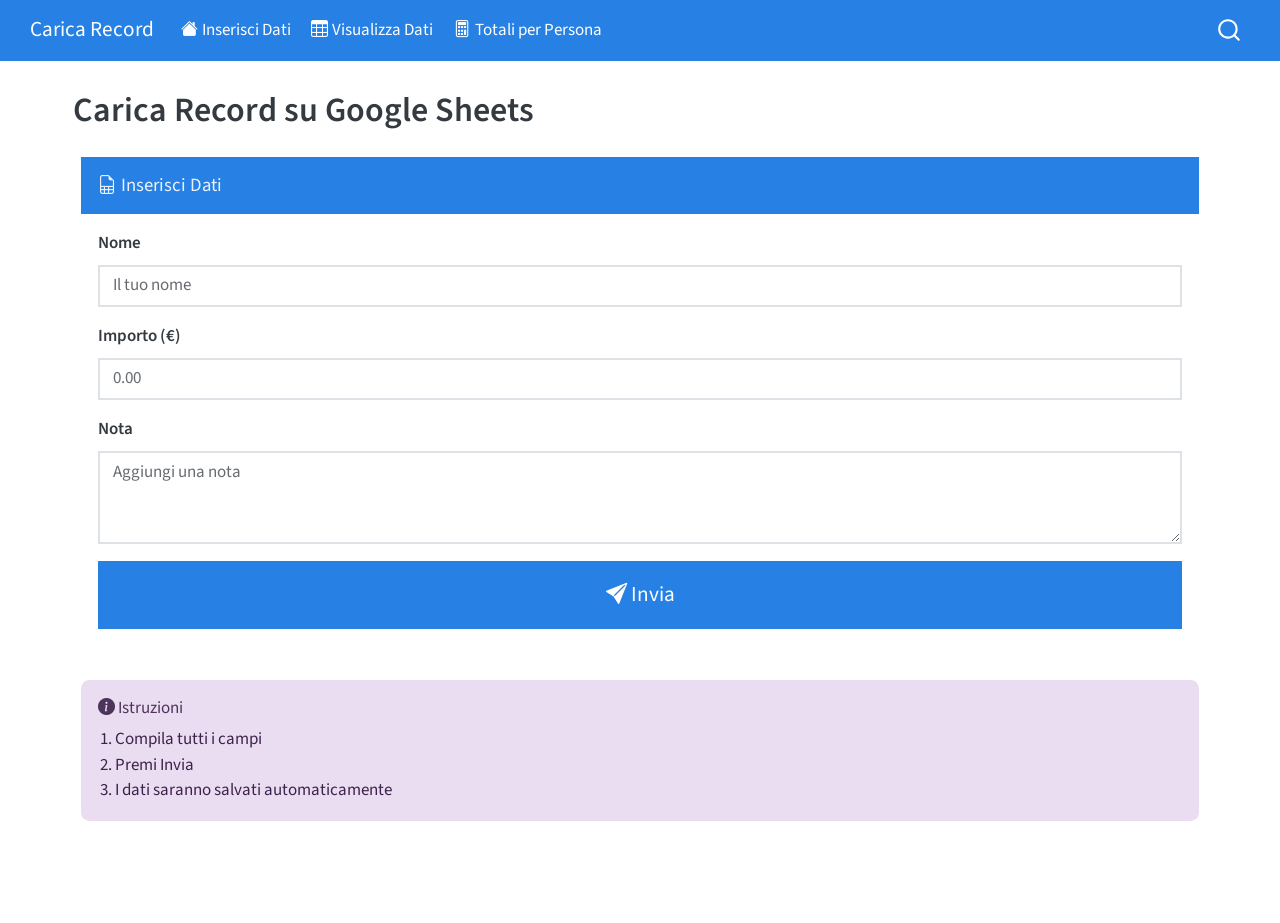
==== commit 22a651e0: "Remove Chart.js completely to fix CSP errors" ====
--- a/docs/index.html
+++ b/docs/index.html
@@ -136,7 +136,7 @@
 </header>
 
 
-<div class="container-fluid px-3 py-3">
+<div class="container-fluid px-2 py-2">
 <div class="row justify-content-center">
 <div class="col-12 col-md-8 col-lg-6">
 
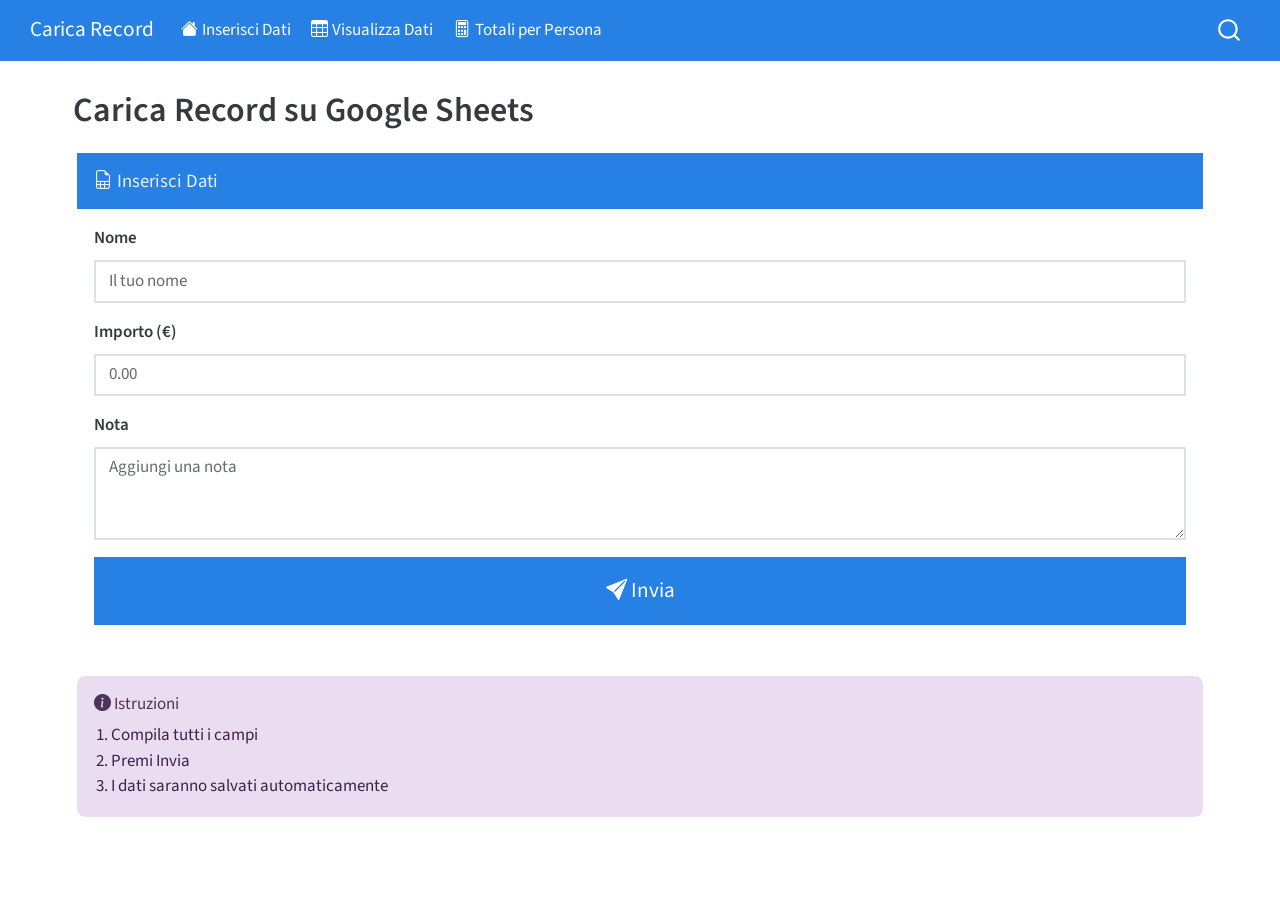
==== commit e928528d: "Remove Chart.js completely to fix CSP errors" ====
--- a/docs/index.html
+++ b/docs/index.html
@@ -136,7 +136,7 @@
 </header>
 
 
-<div class="container-fluid px-2 py-2">
+<div class="container-fluid px-1 py-1">
 <div class="row justify-content-center">
 <div class="col-12 col-md-8 col-lg-6">
 
